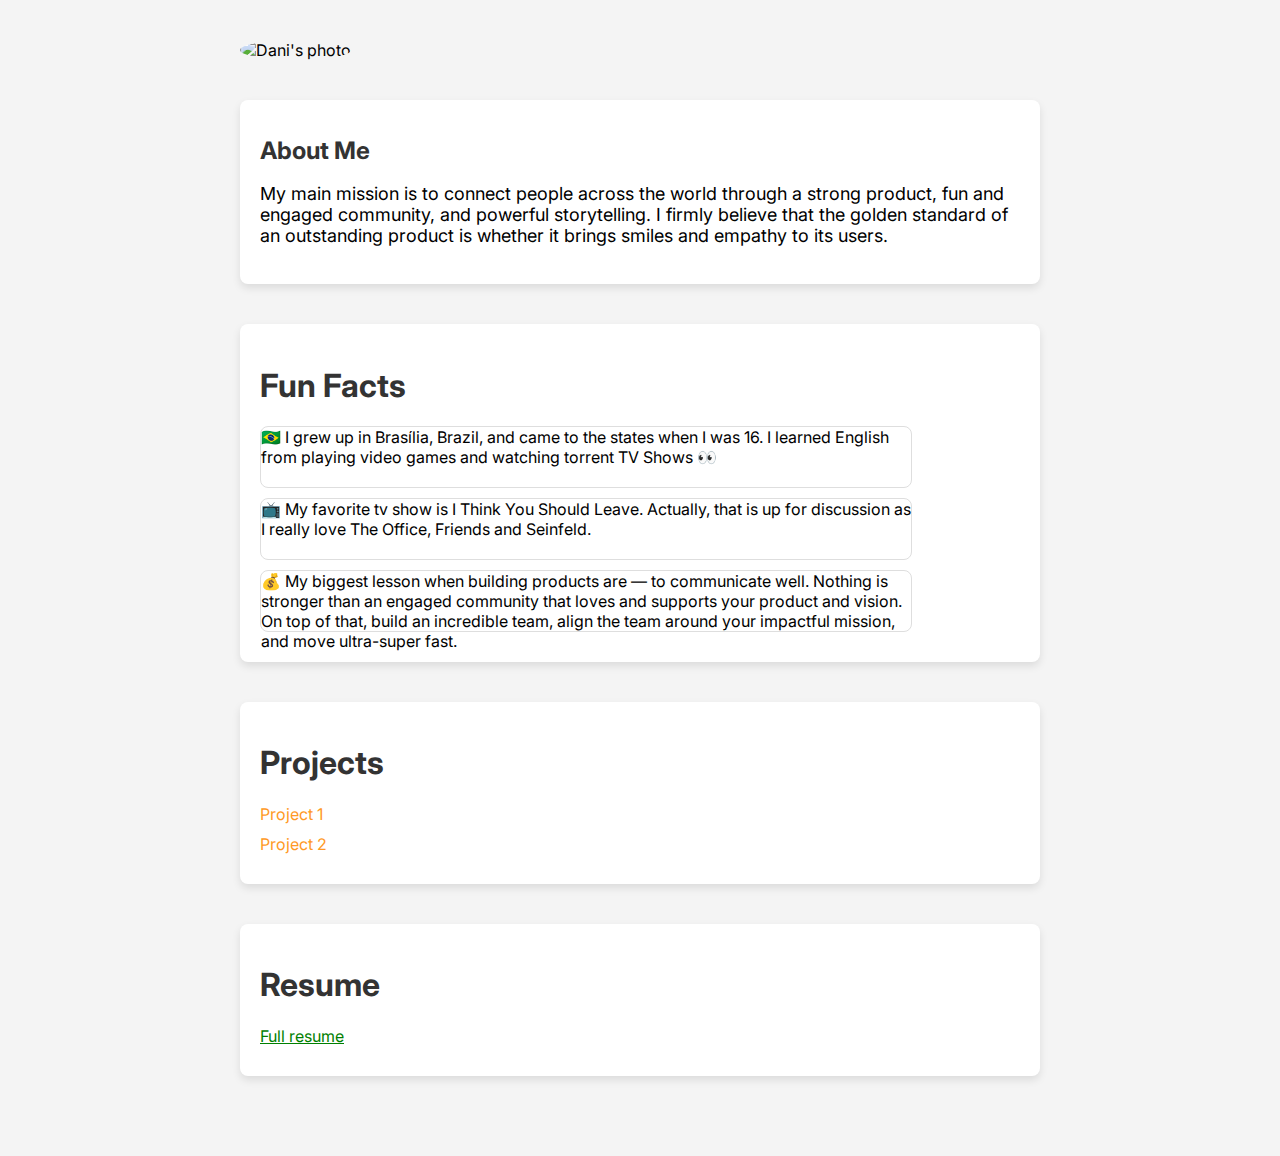
==== index.html @ 9d3dd575 "Initial commit" ====
<!DOCTYPE html>
<html>
<head>
  <title>Daniela Passos</title>
  <link rel="stylesheet" type="text/css" href="style.css">
  <link href="https://fonts.googleapis.com/css2?family=Inter:wght@300;400;700&display=swap" rel="stylesheet">
</head>
<body>

    <div class="container">

    <div id="photo-section">
        <img id="my-photo" src="https://github.com/danielapassos.png" alt="Dani's photo">
    </div>

    <div id="about-me">
        <h1>About Me</h1>
        <p>My main mission is to connect people across the world through a strong product, fun and engaged community, and powerful storytelling. I firmly believe that the golden standard of an outstanding product is whether it brings smiles and empathy to its users.</p>
    </div>

    <div id="fun-facts">
        <h1>Fun Facts</h1>
        <div class="fact">🇧🇷 I grew up in Brasília, Brazil, and came to the states when I was 16. I learned English from playing video games and watching torrent TV Shows 👀</div>
        <div class="fact">📺 My favorite tv show is I Think You Should Leave. Actually, that is up for discussion as I really love The Office, Friends and Seinfeld.</div>
        <div class="fact">💰 My biggest lesson when building products are — to communicate well. Nothing is stronger than an engaged community that loves and supports your product and vision. On top of that, build an incredible team, align the team around your impactful mission, and move ultra-super fast.</div>
    </div>

    <div id="projects">
        <h1>Projects</h1>
        <a href="https://example.com/project1">Project 1</a>
        <a href="https://example.com/project2">Project 2</a>
    </div>

    <div id="resume">
        <h1>Resume</h1>
        <a href="/Resume_2023.pdf">Full resume</a>
    </div>

    </div>

</body>
</html>
---- style.css ----
body {
    font-family: 'Inter', sans-serif;
    margin: 20px;
    background-color: #f4f4f4;
}

h1 {
    color: #333;
}

#my-photo {
    border-radius: 50%;
    width: 150px;
    height: auto;
}

#about-me h1 {
    font-size: 24px;
}

#about-me p {
    font-size: 18px;
}

.fact {
    width: 650px;
    height: 60px;
    border-radius: 8px;
    border: 1px solid rgb(222, 222, 222);
    margin-bottom: 10px;
}

.fact:hover {
    background-color: rgb(255, 248, 237);
}

#projects a {
    display: block;
    margin: 10px 0;
    text-decoration: none;
    color: rgb(255, 153, 36);
}

#resume a {
    display: block;
    margin: 10px 0;
    text-decoration: underline;
    color: green;
}

#photo-section,
#about-me,
#fun-facts,
#projects,
#resume {
    margin-bottom: 40px;
}

.container {
    max-width: 800px;
    margin: auto;
    padding: 20px;
}

#about-me,
#fun-facts,
#projects,
#resume {
    background-color: #fff;
    padding: 20px;
    border-radius: 8px;
    box-shadow: 0 4px 8px rgba(0, 0, 0, 0.1);
}
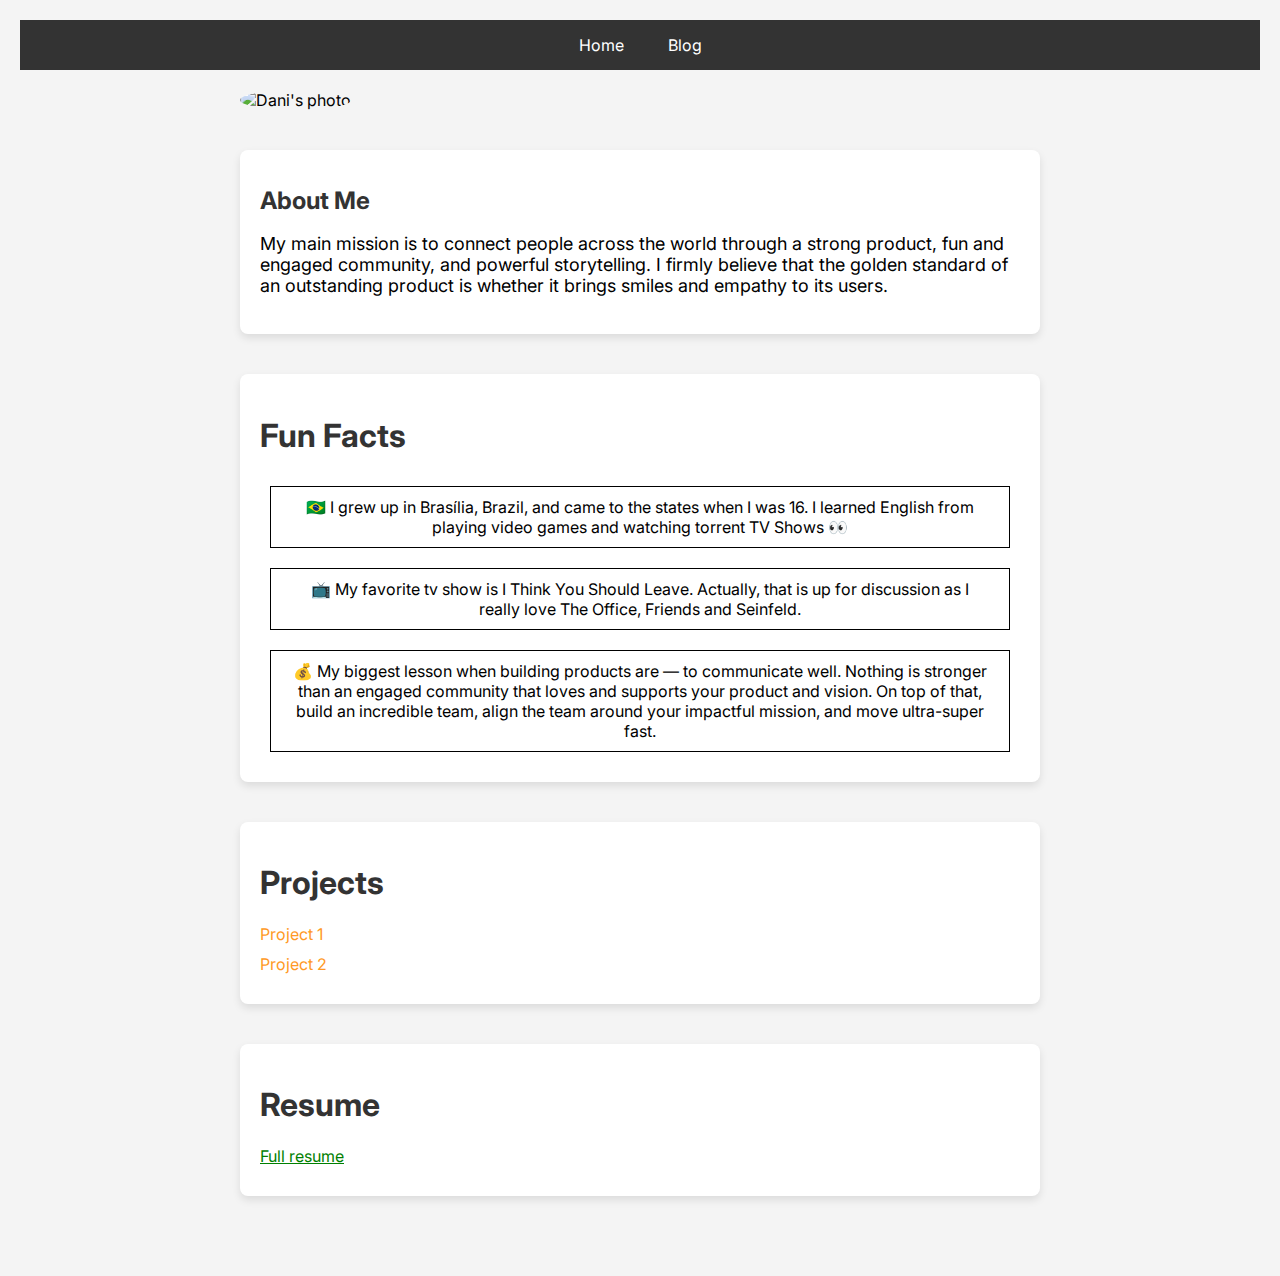
==== commit 38651d73: "Pulling and displaying Hashnode blog posts" ====
--- a/index.html
+++ b/index.html
@@ -6,6 +6,11 @@
   <link href="https://fonts.googleapis.com/css2?family=Inter:wght@300;400;700&display=swap" rel="stylesheet">
 </head>
 <body>
+
+    <div class="menu">
+        <a href="index.html">Home</a>
+        <a href="blog.html">Blog</a>
+    </div>
 
     <div class="container">
 
--- a/style.css
+++ b/style.css
@@ -24,15 +24,18 @@
 }
 
 .fact {
-    width: 650px;
-    height: 60px;
-    border-radius: 8px;
-    border: 1px solid rgb(222, 222, 222);
-    margin-bottom: 10px;
-}
+    width: auto;  /* Width will adjust according to the text */
+    padding: 10px 20px;  /* Padding on all sides */
+    border: 1px solid black;
+    text-align: center;  /* Center the text horizontally */
+    display: inline-block;  /* Make it an inline element */
+    margin: 10px;  /* Add some margin around each block */
+  }
+  
 
 .fact:hover {
     background-color: rgb(255, 248, 237);
+    font-weight: bold;
 }
 
 #projects a {
@@ -72,3 +75,17 @@
     border-radius: 8px;
     box-shadow: 0 4px 8px rgba(0, 0, 0, 0.1);
 }
+
+.menu {
+    background-color: #333;
+    color: white;
+    padding: 15px;
+    text-align: center;
+  }
+  
+  .menu a {
+    margin: 0 20px;
+    color: white;
+    text-decoration: none;
+  }
+  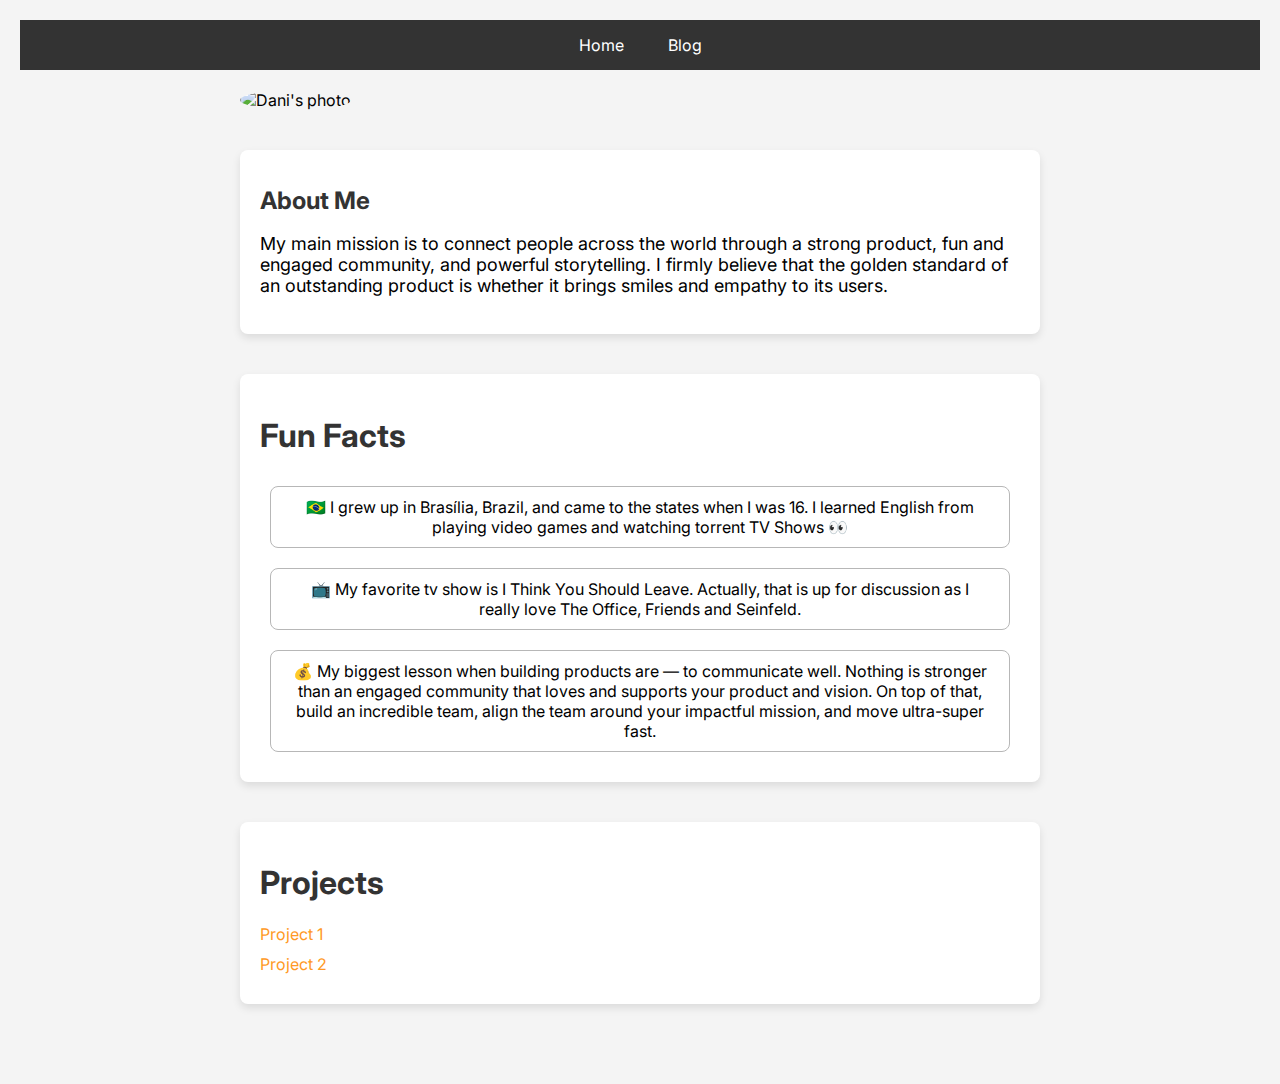
==== commit 104c4136: "Updated Hashnode's GraphQL" ====
--- a/index.html
+++ b/index.html
@@ -36,11 +36,6 @@
         <a href="https://example.com/project2">Project 2</a>
     </div>
 
-    <div id="resume">
-        <h1>Resume</h1>
-        <a href="/Resume_2023.pdf">Full resume</a>
-    </div>
-
     </div>
 
 </body>
--- a/style.css
+++ b/style.css
@@ -24,18 +24,21 @@
 }
 
 .fact {
-    width: auto;  /* Width will adjust according to the text */
-    padding: 10px 20px;  /* Padding on all sides */
-    border: 1px solid black;
-    text-align: center;  /* Center the text horizontally */
-    display: inline-block;  /* Make it an inline element */
-    margin: 10px;  /* Add some margin around each block */
-  }
+    width: auto; 
+    padding: 10px 20px; 
+    border: 1px solid rgb(183, 183, 183);
+    text-align: center;
+    display: inline-block; 
+    margin: 10px;  
+    border-radius: 8px;
+    text-decoration: none;
+    color: inherit;
+}
   
 
 .fact:hover {
     background-color: rgb(255, 248, 237);
-    font-weight: bold;
+    font-weight: 600;
 }
 
 #projects a {
@@ -88,4 +91,28 @@
     color: white;
     text-decoration: none;
   }
+  
+.blog-post-content {
+    margin: 20px;
+    font-size: 16px;
+    line-height: 1.6;
+}
+
+h1, h2, h3 {
+    color: #333;
+  }
+  
+  a {
+    color: #cae2fc;
+    text-decoration: none;
+  }
+  
+  ul, ol {
+    margin-left: 1em;
+  }
+  
+  code {
+    background-color: #f1f1f1;
+    padding: 2px 4px;
+  }
   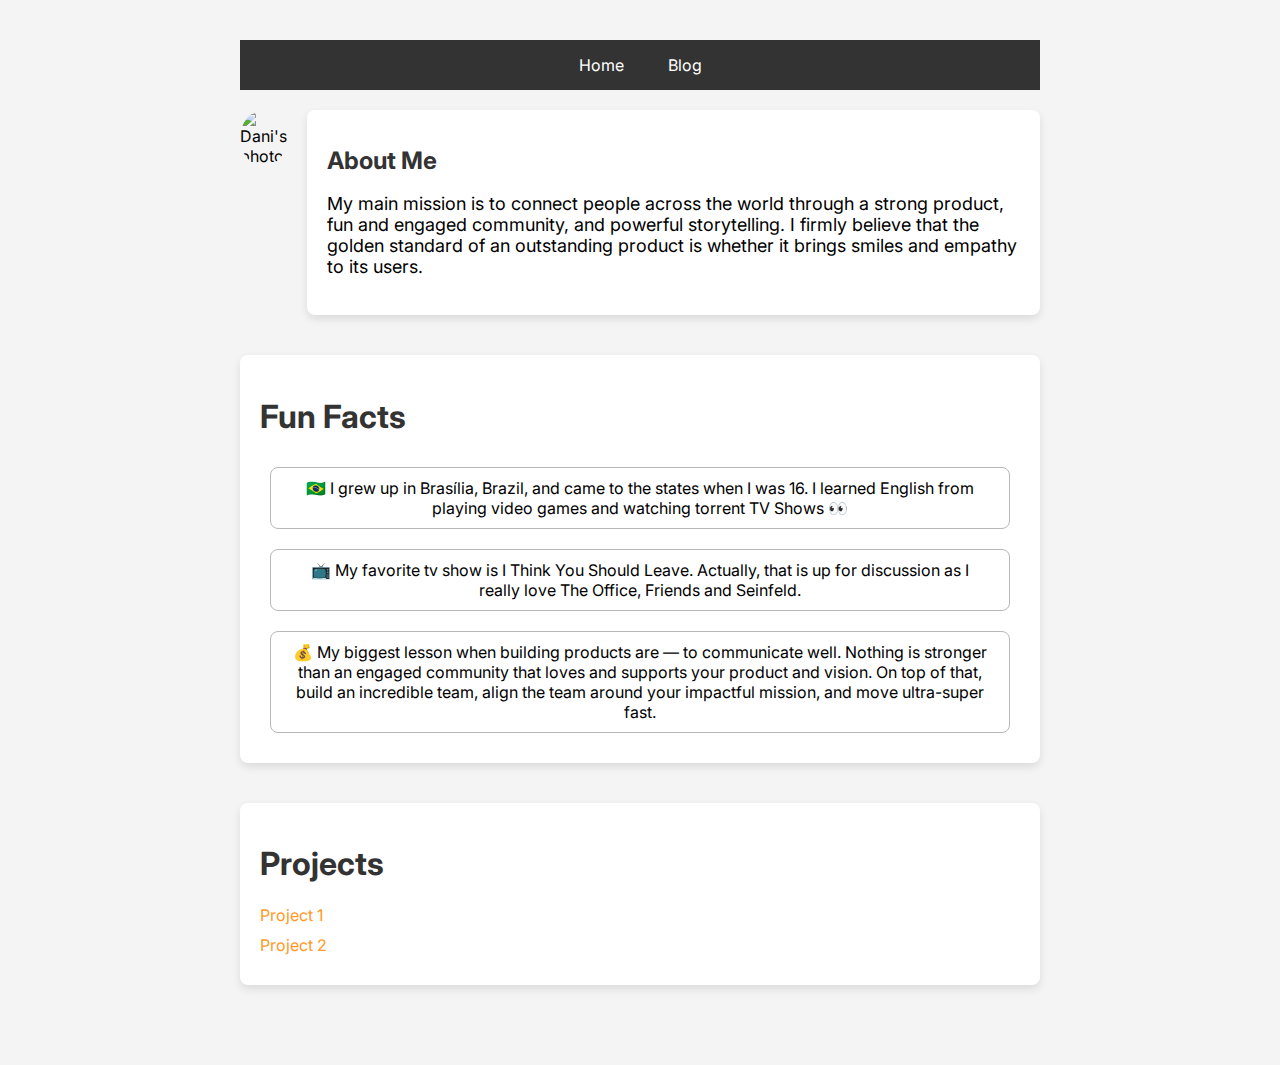
==== commit 61ab1305: "CSS edits" ====
--- a/index.html
+++ b/index.html
@@ -7,21 +7,24 @@
 </head>
 <body>
 
-    <div class="menu">
-        <a href="index.html">Home</a>
-        <a href="blog.html">Blog</a>
-    </div>
-
     <div class="container">
 
-    <div id="photo-section">
-        <img id="my-photo" src="https://github.com/danielapassos.png" alt="Dani's photo">
-    </div>
+        <div class="menu">
+            <a href="index.html">Home</a>
+            <a href="blog.html">Blog</a>
+        </div>
 
-    <div id="about-me">
-        <h1>About Me</h1>
-        <p>My main mission is to connect people across the world through a strong product, fun and engaged community, and powerful storytelling. I firmly believe that the golden standard of an outstanding product is whether it brings smiles and empathy to its users.</p>
-    </div>
+        <div id="intro">
+            <div id="photo-section">
+                <img id="my-photo" src="https://github.com/danielapassos.png" alt="Dani's photo">
+            </div>
+
+            <div id="about-me">
+                <h1>About Me</h1>
+                <p>My main mission is to connect people across the world through a strong product, fun and engaged community, and powerful storytelling. I firmly believe that the golden standard of an outstanding product is whether it brings smiles and empathy to its users.</p>
+            </div>
+
+        </div>
 
     <div id="fun-facts">
         <h1>Fun Facts</h1>
--- a/style.css
+++ b/style.css
@@ -11,8 +11,18 @@
 
 #my-photo {
     border-radius: 50%;
-    width: 150px;
+    margin-top: 20px;
+    margin-right: 20px;
+    width: 100px;
     height: auto;
+}
+
+#intro {
+    display: flex;
+}
+
+#about-me {
+    margin-top: 20px;
 }
 
 #about-me h1 {
@@ -103,7 +113,7 @@
   }
   
   a {
-    color: #cae2fc;
+    color: #333;
     text-decoration: none;
   }
   
@@ -115,4 +125,5 @@
     background-color: #f1f1f1;
     padding: 2px 4px;
   }
+  
   